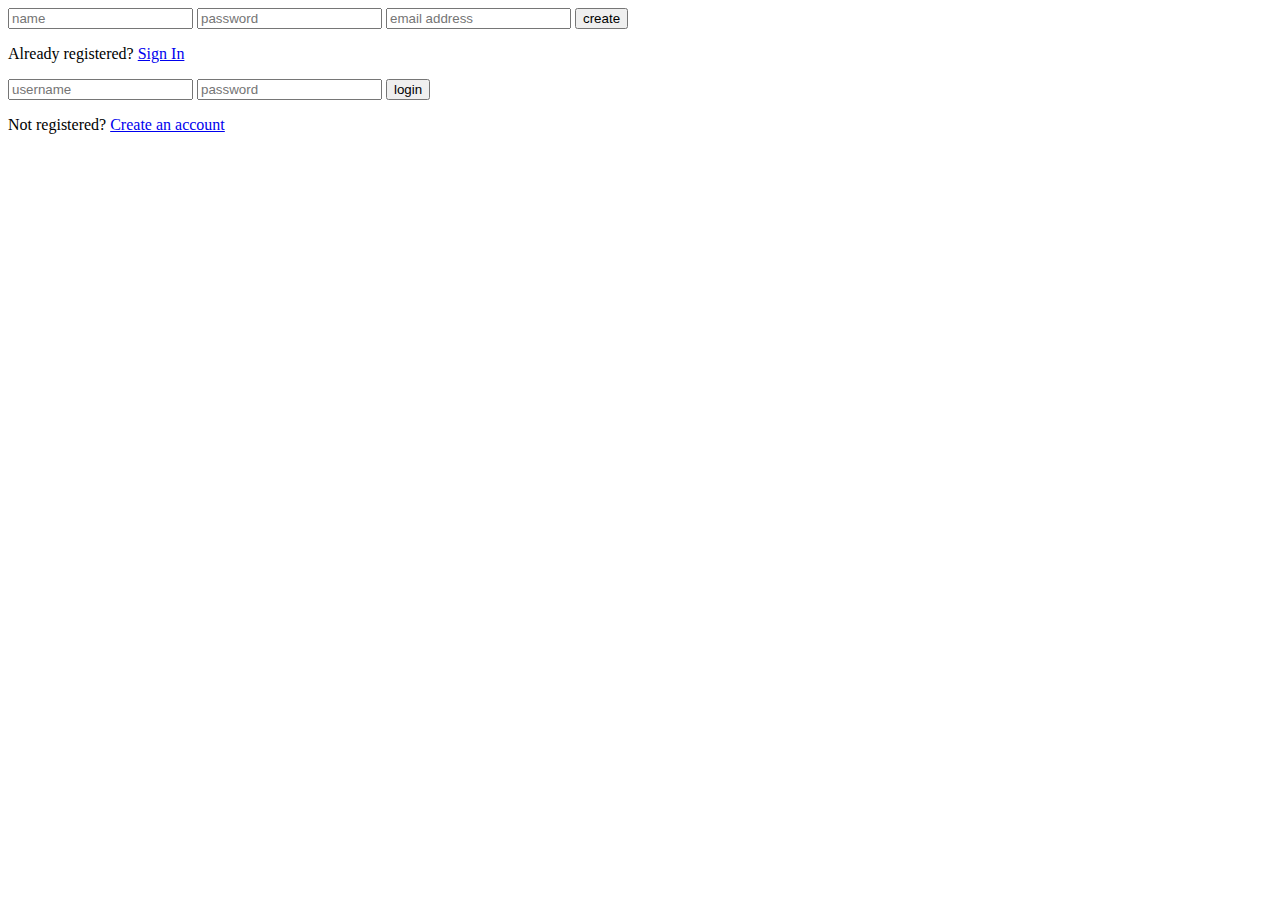
==== templates/login/login.html @ 1b550a5f "Added template for the login page." ====
<html>
<head>
</head>
<body>
<div class="login-page">
  <div class="form">
    <form class="register-form">
      <input type="text" placeholder="name"/>
      <input type="password" placeholder="password"/>
      <input type="text" placeholder="email address"/>
      <button>create</button>
      <p class="message">Already registered? <a href="#">Sign In</a></p>
    </form>
    <form class="login-form">
      <input type="text" placeholder="username"/>
      <input type="password" placeholder="password"/>
      <button>login</button>
      <p class="message">Not registered? <a href="#">Create an account</a></p>
    </form>
  </div>
</div>
</body>
</html>
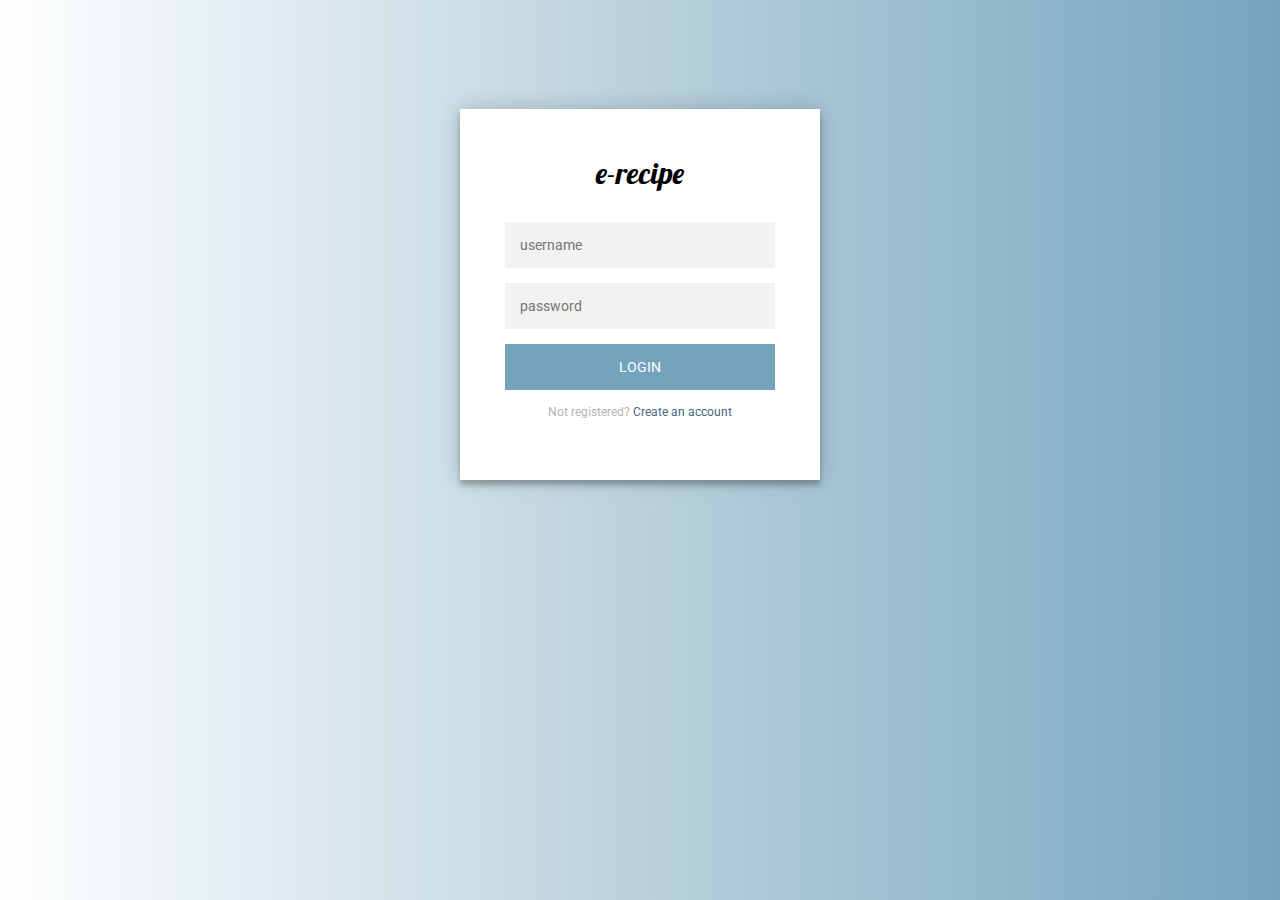
==== commit adcdfcb6: "Modifications to the template." ====
--- a/templates/login/login.html
+++ b/templates/login/login.html
@@ -1,17 +1,21 @@
 <html>
 <head>
+    <script src="https://ajax.aspnetcdn.com/ajax/jQuery/jquery-3.3.1.min.js"></script>
+    <link rel="stylesheet" type="text/css" href="static/css/login_style.css">
+    <script src="static/js/login_script.js"></script>
 </head>
 <body>
 <div class="login-page">
   <div class="form">
-    <form class="register-form">
+    <div class="logo">e-recipe</div>
+    <form class="register-form" id="register-form">
       <input type="text" placeholder="name"/>
       <input type="password" placeholder="password"/>
       <input type="text" placeholder="email address"/>
       <button>create</button>
       <p class="message">Already registered? <a href="#">Sign In</a></p>
     </form>
-    <form class="login-form">
+    <form class="login-form" id="login-form">
       <input type="text" placeholder="username"/>
       <input type="password" placeholder="password"/>
       <button>login</button>
--- a/templates/login/static/css/login_style.css
+++ b/templates/login/static/css/login_style.css
@@ -0,0 +1,107 @@
+@import url(https://fonts.googleapis.com/css?family=Roboto:300);
+@import url('https://fonts.googleapis.com/css?family=Lobster');
+
+.logo {
+    font-family: 'Lobster', cursive;
+    font-size: 30px;
+    margin-bottom: 30px;
+}
+
+.login-page {
+  width: 360px;
+  padding: 8% 0 0;
+  margin: auto;
+}
+.form {
+  position: relative;
+  z-index: 1;
+  background: #FFFFFF;
+  max-width: 360px;
+  margin: 0 auto 100px;
+  padding: 45px;
+  text-align: center;
+  box-shadow: 0 0 20px 0 rgba(0, 0, 0, 0.2), 0 5px 5px 0 rgba(0, 0, 0, 0.24);
+}
+.form input {
+  font-family: "Roboto", sans-serif;
+  outline: 0;
+  background: #f2f2f2;
+  width: 100%;
+  border: 0;
+  margin: 0 0 15px;
+  padding: 15px;
+  box-sizing: border-box;
+  font-size: 14px;
+}
+.form button {
+  font-family: "Roboto", sans-serif;
+  text-transform: uppercase;
+  outline: 0;
+  background: #74A4BC;
+  width: 100%;
+  border: 0;
+  padding: 15px;
+  color: #FFFFFF;
+  font-size: 14px;
+  -webkit-transition: all 0.3 ease;
+  transition: all 0.3 ease;
+  cursor: pointer;
+}
+.form button:hover,.form button:active,.form button:focus {
+  background: #5C8FA8;
+}
+.form .message {
+  margin: 15px 0 0;
+  color: #b3b3b3;
+  font-size: 12px;
+}
+.form .message a {
+  color: #43687A;
+  text-decoration: none;
+}
+.form .register-form {
+  display: none;
+}
+.container {
+  position: relative;
+  z-index: 1;
+  max-width: 300px;
+  margin: 0 auto;
+}
+.container:before, .container:after {
+  content: "";
+  display: block;
+  clear: both;
+}
+.container .info {
+  margin: 50px auto;
+  text-align: center;
+}
+.container .info h1 {
+  margin: 0 0 15px;
+  padding: 0;
+  font-size: 36px;
+  font-weight: 300;
+  color: #1a1a1a;
+}
+.container .info span {
+  color: #4d4d4d;
+  font-size: 12px;
+}
+.container .info span a {
+  color: #000000;
+  text-decoration: none;
+}
+.container .info span .fa {
+  color: #EF3B3A;
+}
+body {
+  background: #76b852; /* fallback for old browsers */
+  background: -webkit-linear-gradient(right, #74A4BC, #FFFFFF);
+  background: -moz-linear-gradient(right, #74A4BC, #FFFFFF);
+  background: -o-linear-gradient(right, #74A4BC, #FFFFFF);
+  background: linear-gradient(to left, #74A4BC, #FFFFFF);
+  font-family: "Roboto", sans-serif;
+  -webkit-font-smoothing: antialiased;
+  -moz-osx-font-smoothing: grayscale;
+}